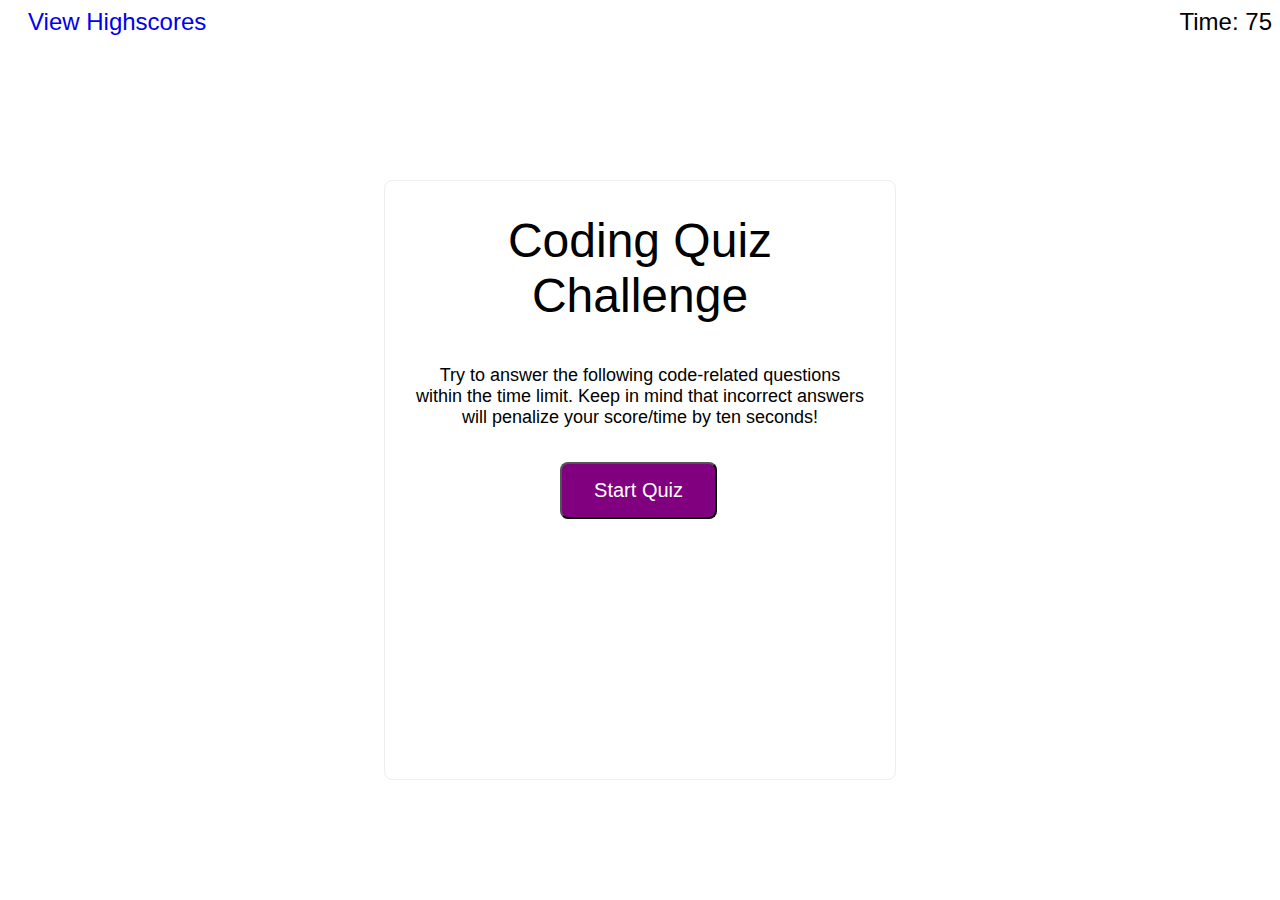
==== index.html @ 7b3a8d9a "changes to html, css, javascript" ====
<!DOCTYPE html>
<html lang="en">

<head>
    <meta charset="UTF-8">
    <meta name="viewport" content="width=device-width, initial-scale=1.0">
    <meta http-equiv="X-UA-Compatible" content="ie=edge">
    <link rel="stylesheet" type="text/css" href="Assets/css/style.css">
    <title>Code Quiz</title>
</head>

<body>
    <!-- Link to highscores -->
    <a href="HighScores.html" id="scores">View Highscores</a>
    <div id="quizTimer"></div>
    <div id="quizWrapper">
        <div id="quizContent">
            <h1>Coding Quiz Challenge</h1>
            <p>Try to answer the following code-related questions within the time limit. Keep in mind that incorrect
                answers
                will penalize your score/time by ten seconds!</p>
            <ul></ul>
            <!-- Buttons -->
            <button id="startQuiz">Start Quiz</button>
        </div>

    </div>


    <script src="Assets/js/script.js"></script>


</body>

</html>
---- Assets/css/style.css ----
*{
    box-sizing: border-box;
    padding: 0px;
    font-family: Arial, Helvetica, sans-serif;
}

#quizWrapper {
    position: absolute;
    left: 30%;
    top: 20%;
    width: 40vw;
    height: 600px;
    border: 1px solid #eceff1;
    border-radius: 8px;
    font-size: 24px;
    font-weight: bold;
}

#startQuiz {
    background-color: purple;
    margin-left: 33%;
    padding: 15px 32px;
    font-size: 20px;
    color: white;
}
#quizContent {
    margin: 20px;
}

#quizTimer {
    float: right;
    font-size: 24px;
}

#goBack {
    background-color: purple;
    position: relative;
    padding: 10px;
    font-size: 20px;
    color: white;
    top: 30%;
    left: 55%;
    width: auto;
    text-align: center;
    text-decoration: none;
}

#clear {
    background-color: purple;
    position: relative;
    padding: 10px;
    font-size: 20px;
    color: white;
    top: 30%;
    right: 5%;
    text-align: center;
}

button {
    border-radius: 8px;
}

textarea {
    width: 90%;
    margin: 20px;
}

#submitButton {
    background-color: purple;
    margin-left: 33%;
    padding: 15px 32px;
    font-size: 20px;
    color: white;
}

#resetButton {
    background-color: purple;
    margin-left: 33%;
    padding: 15px 32px;
    font-size: 20px;
    color: white;
}

label {
    margin-right: 10px;
}
input {
    margin-bottom: 20px;
    width: 50%;
    border: 1px solid lightgray;
}

h1 {
    text-align: center;
    font-weight: normal;
}

p{
    padding: 10px;
    font-size: small;
    font-weight: normal;
    font-size: 18px;
    text-align: center;
}

li {
    background-color: purple;
    padding: 5px 10px;
    width: 40%;
    font-size: 18px;
    color: white;
    align-items: left;
    margin: 15px 0px 10px 10px;
    border-radius: 5px;
}

#response {
    margin-top: 20px;
    border-top: 1px solid lightgray;
}

#scores{
    text-decoration: none;
    font-size: 24px;
    padding: 20px;
    margin-top: 40px;
}

/* Start media queries */
/* A Media Query max-width: 786px */
@media screen and (max-width: 786px) {
/* Resized content to fit 786px  */
body {
    max-width: 786px;
}
/* Resized main-content to fit 786px  */
#wrapper {
position: absolute;
left: 20%;
}

a {
margin-left: 20%;
}
#goBack {
    
    position: relative;
    left: 55%;
}

#clear {
    
    position: relative;
    right: 5%;
    
}
}

/* A Media Query max-width: 640px */
@media screen and (max-width: 640px) {
/* Resized content to fit 640px  */
body {
    min-width: 640px;
}
/* Resized main-content to fit 640px  */
#wrapper {
position: absolute;
left: 10%;
}
a {
  margin-left: 10%;
}


}
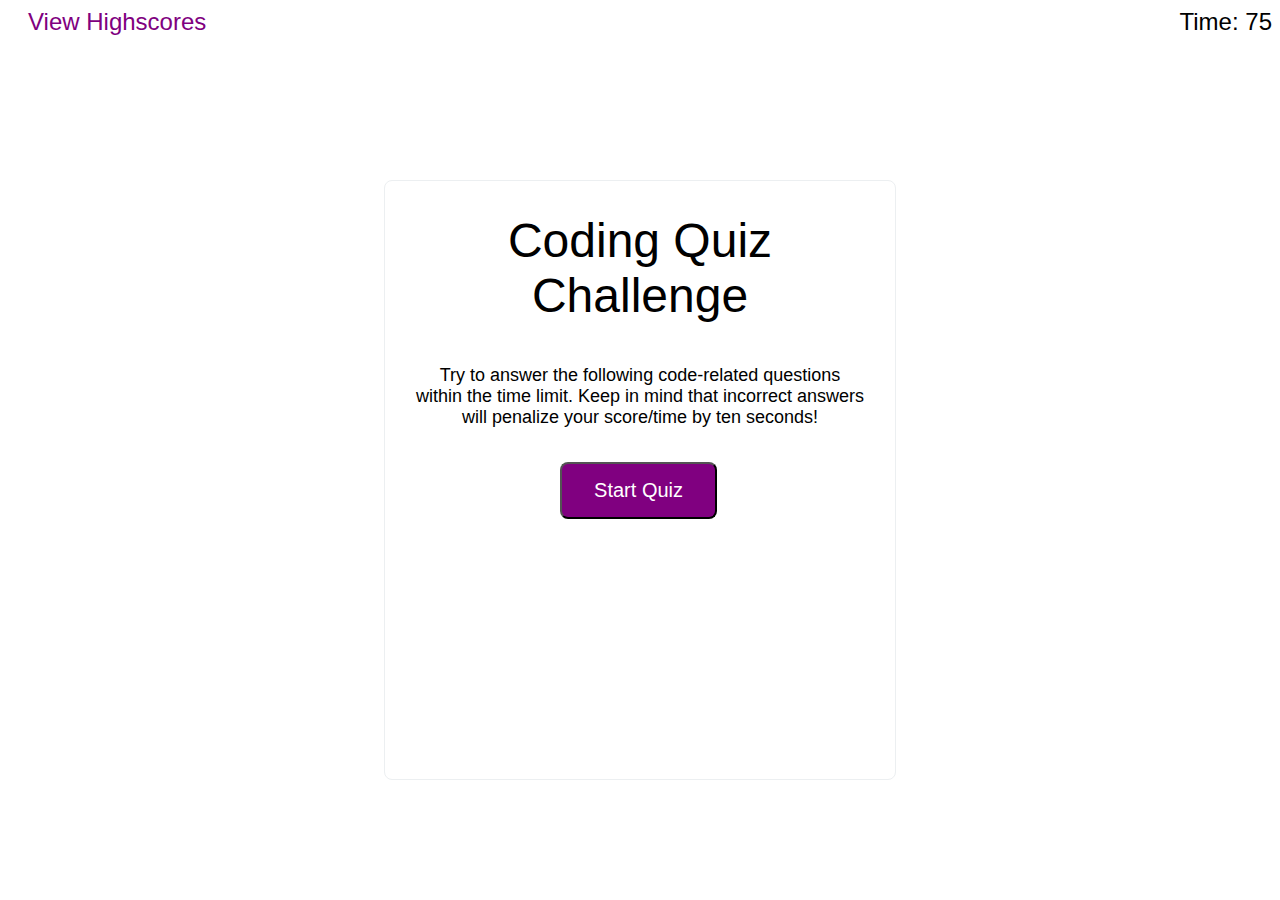
==== commit 1336bac9: "update index file" ====
--- a/index.html
+++ b/index.html
@@ -11,7 +11,7 @@
 
 <body>
     <!-- Link to highscores -->
-    <a href="HighScores.html" id="scores">View Highscores</a>
+    <a href="highscores.html" id="scores">View Highscores</a>
     <div id="quizTimer"></div>
     <div id="quizWrapper">
         <div id="quizContent">
--- a/Assets/css/style.css
+++ b/Assets/css/style.css
@@ -124,6 +124,16 @@
     font-size: 24px;
     padding: 20px;
     margin-top: 40px;
+    color: purple;
+}
+
+#instructions{
+    font-size: 18px;
+    font-weight: normal;
+}
+
+#result{
+    text-align: left;
 }
 
 /* Start media queries */
